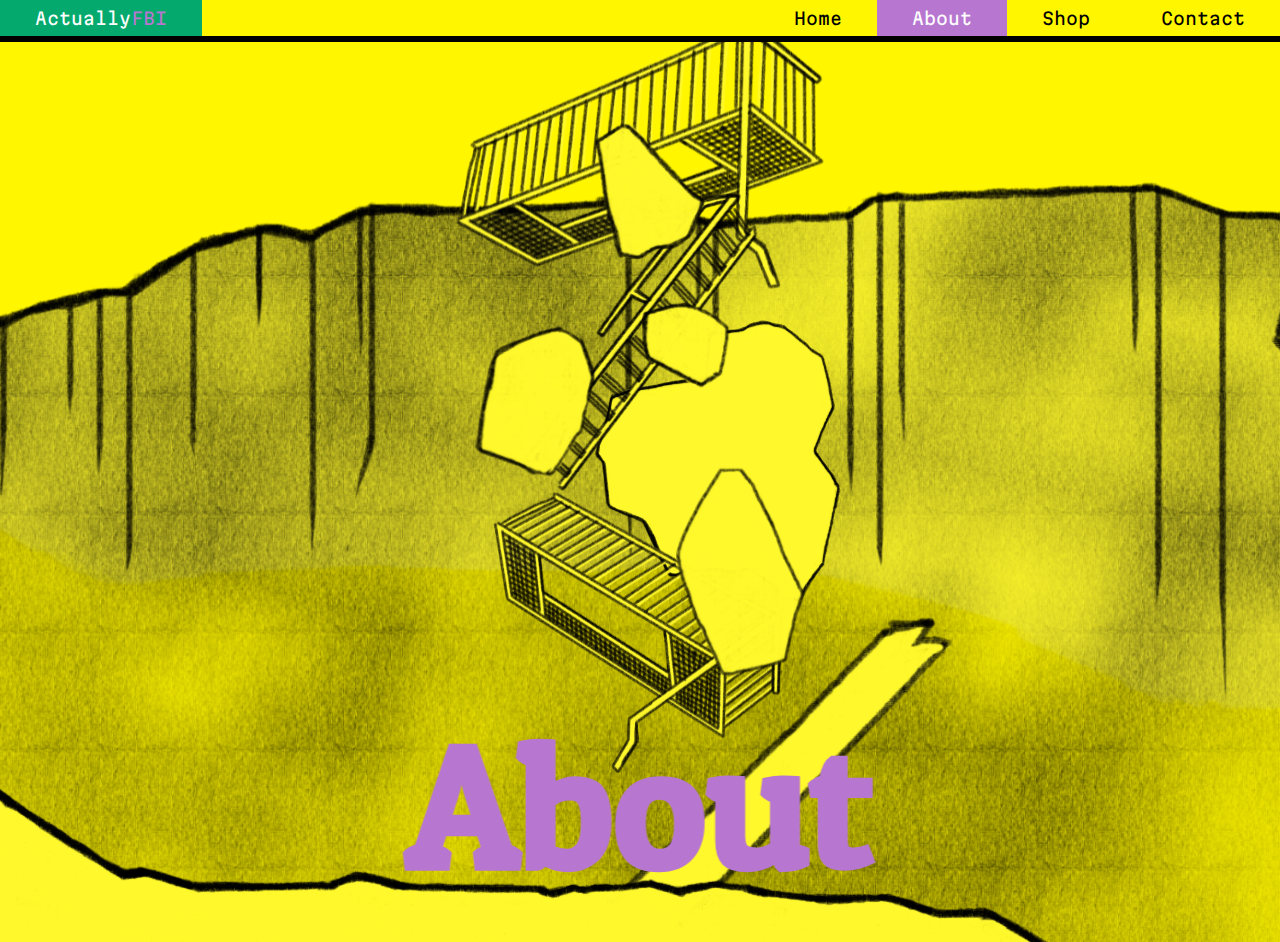
==== about.html @ b8d32f15 "work" ====
<!DOCTYPE html>
<html lang="en">
<head>
  <meta charset="UTF-8">
  <meta http-equiv="X-UA-Compatible" content="IE=edge">
  <meta name="viewport" content="width=device-width, initial-scale=1.0">
  <title>About</title>
  <link rel="stylesheet" href="styles.css" /> 
  <link href="https://fonts.googleapis.com/css?family=Barrio:regular" rel="stylesheet" />
  <link href="https://fonts.googleapis.com/css?family=Space+Grotesk:300,regular,500,600,700" rel="stylesheet" />
  <link href="https://fonts.googleapis.com/css?family=Patua+One:regular" rel="stylesheet" />
</head>
<body>
  <div class="topnav">
    <a href="https://www.instagram.com/jellosaurus/?hl=en" target="_blank" class="logo">Actually<span class="fbi">FBI</span></a>
    <a href="#contact">Contact</a>
    <a href="#shop">Shop</a>
    <a class="active" href="about.html">About</a>
    <a href="index.html">Home</a>
  </div>
  <div class="wrapper">
    <header>
      <h1 class="title">About</h1>
      <img src="img/hole back.png" class="bg1">
      <img src="img/debris 1.png" class="bg2">
      <img src="img/fe 3.png" class="bg3">
      <img src="img/fe 2.png" class="bg4">
      <img src="img/fe 1.png" class="bg5">
      <img src="img/debris 3.png" class="bg6">
      <img src="img/debris 2.png" class="bg7">
      <img src="img/hole front.png" class="bg8">
    </br>
    </header>
    <section>
      <h2></h2>  
      <p>Worms is a short story written so that this website looks more realistic.</br></br>I am learning to code and this website is a result of that.</br></br>It doesn't work on all monitors/resolutions. I'm not sure why yet but i will figure it out.</p>
      </section>
      <div>
        <p></p>
        <footer><p>2022</p></footer>
      </div>
</body>
</html>
---- styles.css ----
@import url('https://fonts.googleapis.com/css2?family=Rubik+Spray+Paint&display=swap');
@import url('https://fonts.googleapis.com/css2?family=Martian+Mono:wght@100;400;800&family=Rubik+80s+Fade&family=Rubik+Vinyl&display=swap');

body {
  margin: 0;
  background-color:rgb(255, 246, 0);
  overflow: hidden;
}

.topnav {
  overflow: hidden;
  border-bottom: 0.4rem black solid;
}

.topnav h3 {
    margin: 0;
    padding: 0;
    color: rgb(255, 246, 0);
}

.topnav .logo {
  float: left;
  color: black;
}

.fbi {
  color:rgb(183, 119, 208);
}

.topnav a {
  font-family: 'Martian Mono', monospace;
  float: right;
  color: black;
  text-align: center;
  padding: 0.5rem 2.2rem;
  text-decoration: none;
  font-size: 17px;
}

.topnav a:hover {
  background-color:#04AA6D;
  color: white;
}

.topnav a.active {
  background-color: rgb(183, 119, 208);
  color: white;
}

.wrapper {
  height: 100vh;
  overflow-y: auto;
  overflow-x: hidden;
  perspective: 10px;
}

header {
  position: relative;
  display: flex;
  justify-content: center;
  align-items: center;
  height: 100%;
  transform-style: preserve-3d;
  z-index: -1;
}

.title {
  padding-top: 460px;
  transform: translateZ(-1px) scale(1.5);
  text-align: center;
  font-size: 8em;
  color: rgb(183, 119, 208);
  font-family: "Patua One";
}

.background--1 {
  padding-top: 200px;
  transform: translateZ(-15px) scale(2);
}

.background--2 {
  transform: translateZ(-10px) scale(2);
}

.background--3 {
  transform: translateZ(-5px) scale(1.5);
}

.worm {
  transform: translateZ(-4.9px) scale(1.5);
}

.background--4 {
  transform: translateZ(-4.7px) scale(1.5);
}

.background--5 {
  transform: translateZ(-4px) scale(1.3);
}

.background--6 {
  transform: translateZ(-4px) scale(1.5);
  padding-top: 1000px;
}

.background--1, .background--2, .background--3, .background--4, .background--5, .background--6, .worm {
  position: absolute;
  height: 100%;
  width: 100%;
  object-fit: cover;
  z-index: -1;
}

.bg1 {
  transform: translateZ(-17px) scale(3.1);
  padding-right: 40px;
  padding-top: 200px;
}

.bg2 {
  transform: translateZ(-6px) scale(0.5);
  padding-bottom: 200px;
  padding-left: 500px;
}

.bg3 {
  transform: translateZ(-6px) scale(.5);
  padding-top: 900px;
}

.bg4 {
  transform: translateZ(-5px) scale(.5);
  padding-bottom: 900px;
}

.bg5 {
  transform: translateZ(-6px) scale(.5);
  padding-bottom: 2200px;
}

.bg6 {
  transform: translateZ(-3px) scale(.8);
  padding-bottom: 300px;
}

.bg7 {
  transform: translateZ(-2.5px) scale(1.5);
  padding-left: 620px;
}

.bg8 {
  transform: translateZ(-2px) scale(1.3);
  padding-top: 1000px;
  padding-right: 70px;
}

.bg1, .bg2, .bg3, .bg4, .bg5, .bg6, .bg7, .bg8 {
  position: absolute;
  height: 100%;
  width: 100%;
  object-fit: contain;
  z-index: -1;
}

section {
  padding-top: 5rem;
  padding-left: 2rem;
  padding-right: 2rem;
  padding-bottom: 0;
  color: rgb(0, 0, 0);
  margin: 0;
}

p, h2 {
  font-family: "Patua One";
  padding-top: 15rem;
}

p {
  font-size: 2rem;
}

h2 {
  font-size: 7rem;
  color: rgb(183, 119, 208);
}

.break {
  padding-top: 150px;
}

.smaller {
  font-size: 4rem;
  color:#04AA6D;
}

.car {
  height: auto;
  max-width: 100%;
  float: right;
  margin: 10px;
  padding: 10px;
}

.some--text {
  padding-top: 400px;
  text-align: center;
  padding-bottom: 0;
}

footer {
  border-top: 0.3rem solid black;
  background-color: #04AA6D;
  color:rgb(255, 246, 0);
  text-align: center;
  padding: 2rem;
}
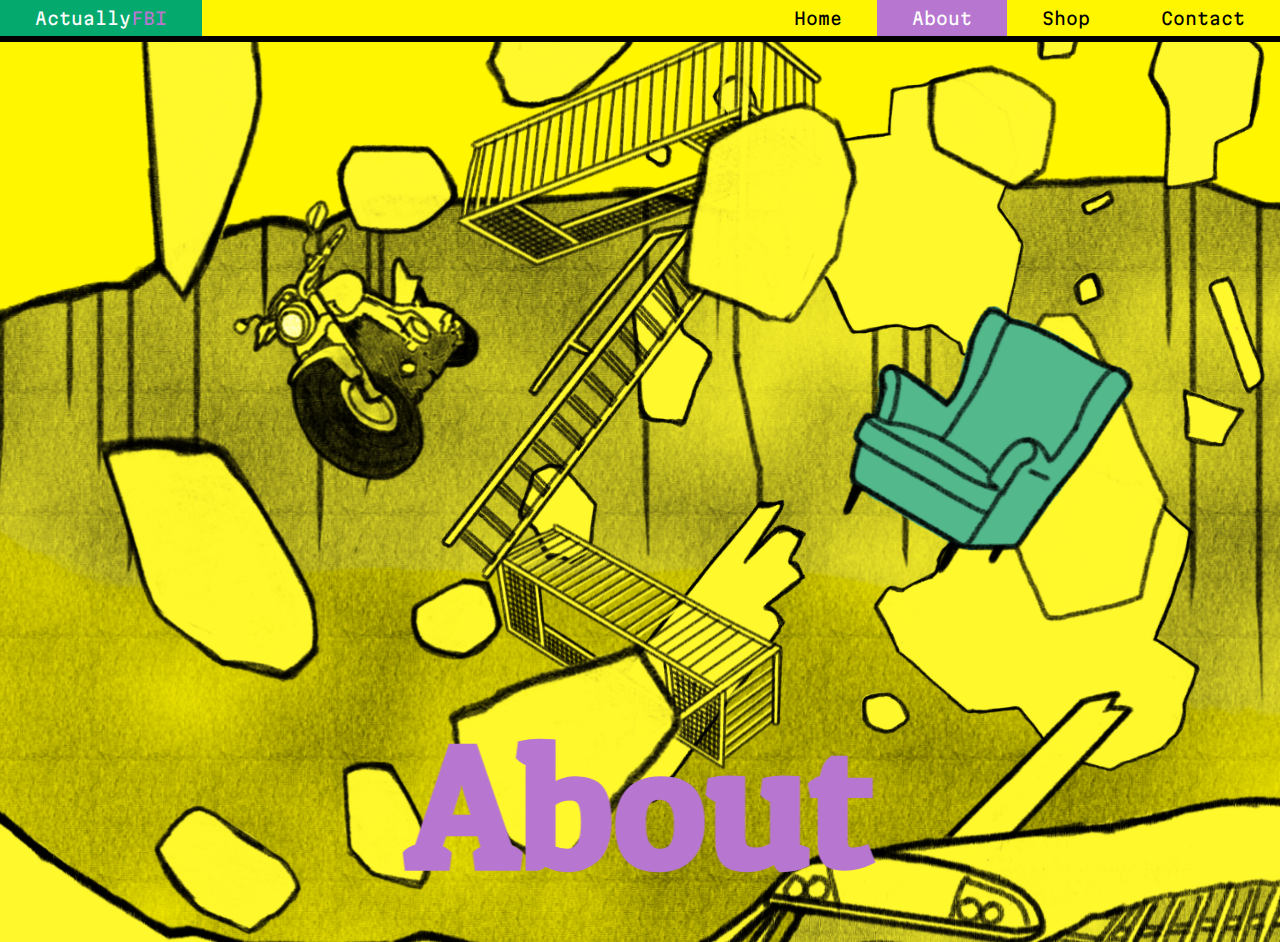
==== commit 4a188d01: "3.1" ====
--- a/about.html
+++ b/about.html
@@ -33,7 +33,7 @@
     </header>
     <section>
       <h2></h2>  
-      <p>Worms is a short story written so that this website looks more realistic.</br></br>I am learning to code and this website is a result of that.</br></br>It doesn't work on all monitors/resolutions. I'm not sure why yet but i will figure it out.</p>
+      <p>Worms is a short story written so that this website looks more realistic.</br></br>I am learning to code and this website is a result of that.</br></br>It also doesn't work on all monitors/resolutions.</p>
       </section>
       <div>
         <p></p>
--- a/styles.css
+++ b/styles.css
@@ -5,6 +5,46 @@
   margin: 0;
   background-color:rgb(255, 246, 0);
   overflow: hidden;
+}
+
+.topnav {
+  overflow: hidden;
+  border-bottom: 0.4rem black solid;
+}
+
+.topnav h3 {
+    margin: 0;
+    padding: 0;
+    color: rgb(255, 246, 0);
+}
+
+.topnav .logo {
+  float: left;
+  color: black;
+}
+
+.fbi {
+  color:rgb(183, 119, 208);
+}
+
+.topnav a {
+  font-family: 'Martian Mono', monospace;
+  float: right;
+  color: black;
+  text-align: center;
+  padding: 0.5rem 2.2rem;
+  text-decoration: none;
+  font-size: 17px;
+}
+
+.topnav a:hover {
+  background-color:#04AA6D;
+  color: white;
+}
+
+.topnav a.active {
+  background-color: rgb(183, 119, 208);
+  color: white;
 }
 
 .topnav {
@@ -112,25 +152,26 @@
 }
 
 .bg1 {
-  transform: translateZ(-17px) scale(3.1);
-  padding-right: 40px;
+  transform: translateZ(-17px) scale(3.2);
+  padding-right: 10px;
   padding-top: 200px;
 }
 
 .bg2 {
-  transform: translateZ(-6px) scale(0.5);
+  transform: translateZ(-12px) scale(2);
   padding-bottom: 200px;
   padding-left: 500px;
 }
 
 .bg3 {
   transform: translateZ(-6px) scale(.5);
-  padding-top: 900px;
+  padding-top: 1100px;
 }
 
 .bg4 {
-  transform: translateZ(-5px) scale(.5);
-  padding-bottom: 900px;
+  transform: translateZ(-5px) scale(.6);
+  padding-bottom: 450px;
+  padding-right: 300px;
 }
 
 .bg5 {
@@ -139,19 +180,20 @@
 }
 
 .bg6 {
-  transform: translateZ(-3px) scale(.8);
-  padding-bottom: 300px;
+  transform: translateZ(-4px) scale(2);
+  padding-bottom: 200px;
+  padding-left: 100px;
 }
 
 .bg7 {
-  transform: translateZ(-2.5px) scale(1.5);
-  padding-left: 620px;
+  transform: translateZ(-2.5px) scale(1.9);
+  padding-left: 300px;
+  padding-top: 400px;
 }
 
 .bg8 {
-  transform: translateZ(-2px) scale(1.3);
-  padding-top: 1000px;
-  padding-right: 70px;
+  transform: translateZ(-2px) scale(1.5);
+  padding-top: 1160px;
 }
 
 .bg1, .bg2, .bg3, .bg4, .bg5, .bg6, .bg7, .bg8 {
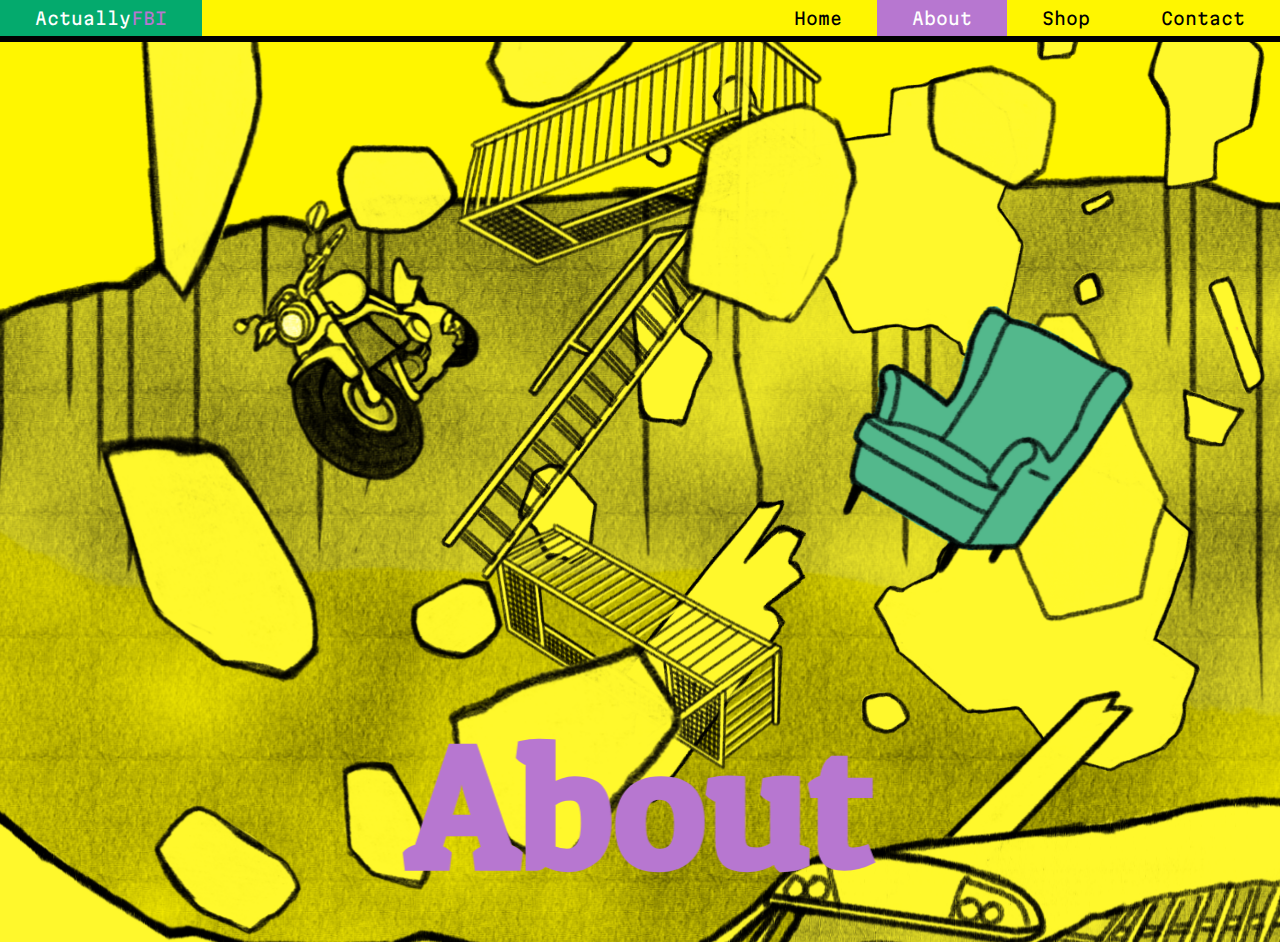
==== commit 57fd9c5c: "3.2" ====
--- a/about.html
+++ b/about.html
@@ -13,8 +13,8 @@
 <body>
   <div class="topnav">
     <a href="https://www.instagram.com/jellosaurus/?hl=en" target="_blank" class="logo">Actually<span class="fbi">FBI</span></a>
-    <a href="#contact">Contact</a>
-    <a href="#shop">Shop</a>
+    <a href="contact.html">Contact</a>
+    <a href="shop.html">Shop</a>
     <a class="active" href="about.html">About</a>
     <a href="index.html">Home</a>
   </div>
@@ -33,7 +33,7 @@
     </header>
     <section>
       <h2></h2>  
-      <p>Worms is a short story written so that this website looks more realistic.</br></br>I am learning to code and this website is a result of that.</br></br>It also doesn't work on all monitors/resolutions.</p>
+      <p>Worms is a badly written short story I created so that this website looks more realistic.</br></br>I know i could have just lorem ipsum'd the crap out of it but I can type really <em>really</em> fast, </br>i definitely didn't end up spending far too long writing a story about worms eating the big apple.</br></br>I am learning to code and this website is a result of that.</br></br>It's a work in progress and therefore inherently flawed, broken or not functional.</br></br>Thanks </p>
       </section>
       <div>
         <p></p>
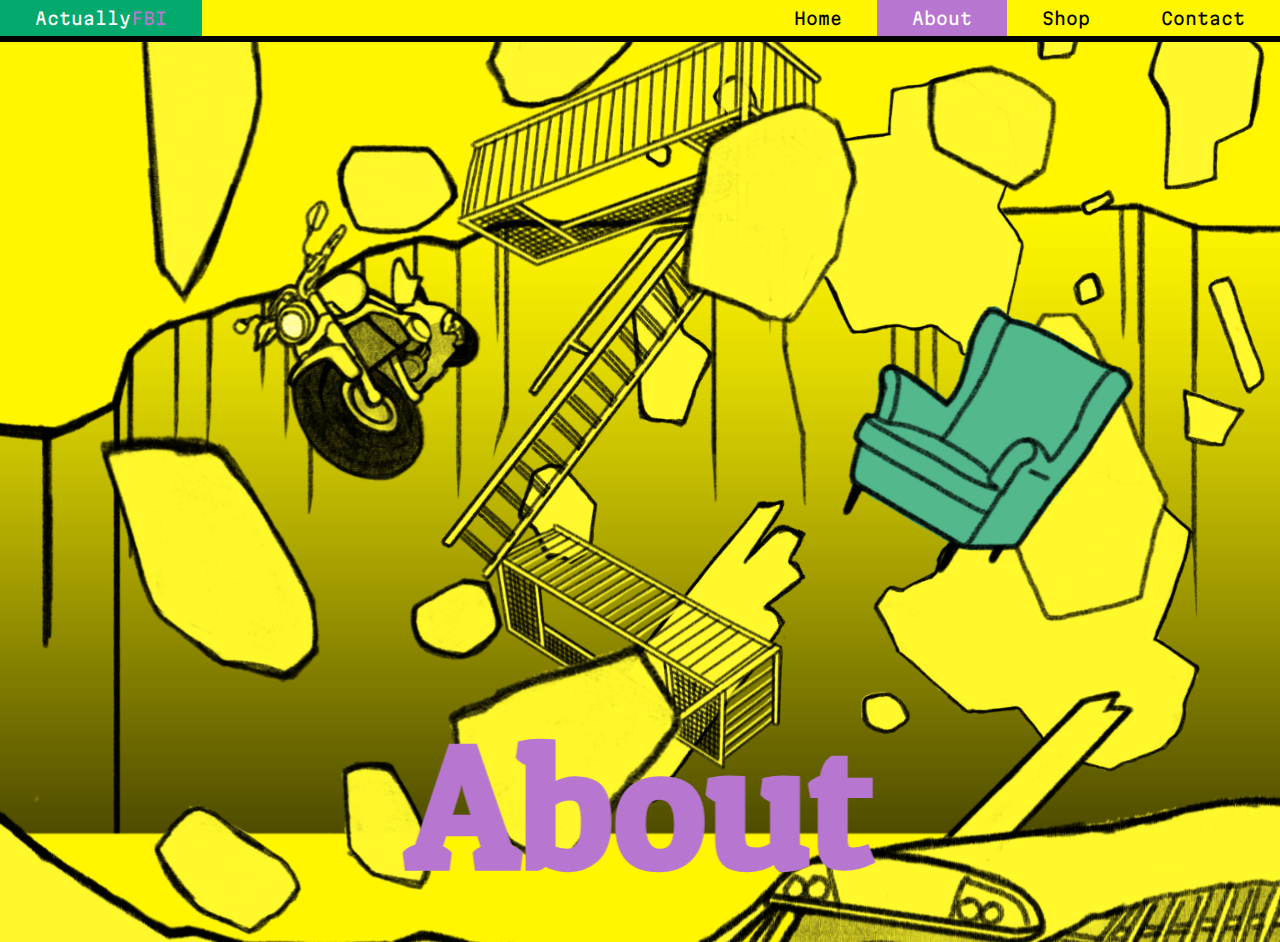
==== commit 17e82410: "3.6" ====
--- a/about.html
+++ b/about.html
@@ -31,9 +31,9 @@
       <img src="img/hole front.png" class="bg8">
     </br>
     </header>
-    <section>
+    <section class="about--text">
       <h2></h2>  
-      <p>Worms is a badly written short story I created so that this website looks more realistic.</br></br>I know i could have just lorem ipsum'd the crap out of it but I can type really <em>really</em> fast, </br>i definitely didn't end up spending far too long writing a story about worms eating the big apple.</br></br>I am learning to code and this website is a result of that.</br></br>It's a work in progress and therefore inherently flawed, broken or not functional.</br></br>Thanks </p>
+      <p>Worms is a badly written short story I created so that this website looks more realistic.</br></br>I know i could have just lorem ipsum'd the crap out of it but I can type really <em>really</em> fast, </br>i definitely didn't end up spending far too long writing a story about worms eating the big apple.</br></br>I am learning to code and this website is a result of that.</br></br>It's a work in progress and therefore inherently flawed, broken or not functional.</p>
       </section>
       <div>
         <p></p>
--- a/styles.css
+++ b/styles.css
@@ -152,9 +152,9 @@
 }
 
 .bg1 {
-  transform: translateZ(-17px) scale(3.2);
+  transform: translateZ(-17px) scale(2.8);
   padding-right: 10px;
-  padding-top: 200px;
+  padding-top: 50px;
 }
 
 .bg2 {
@@ -256,4 +256,4 @@
   color:rgb(255, 246, 0);
   text-align: center;
   padding: 2rem;
-}+}
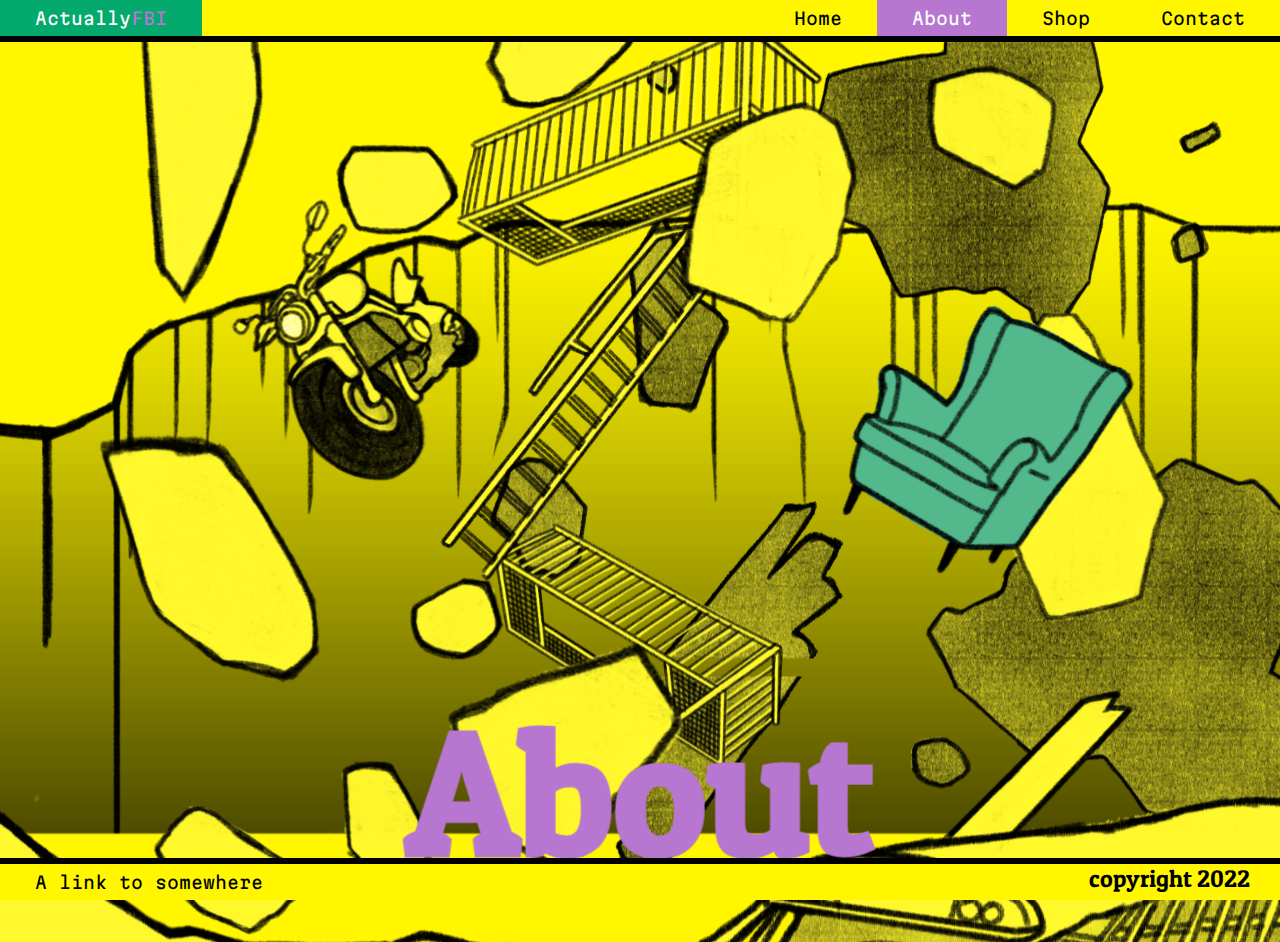
==== commit 1ba90347: "3.8" ====
--- a/about.html
+++ b/about.html
@@ -18,6 +18,10 @@
     <a class="active" href="about.html">About</a>
     <a href="index.html">Home</a>
   </div>
+  <div class="bottomnav">
+    <a href="">A link to somewhere</a>
+    <p>copyright 2022</p>
+  </div>
   <div class="wrapper">
     <header>
       <h1 class="title">About</h1>
@@ -35,9 +39,5 @@
       <h2></h2>  
       <p>Worms is a badly written short story I created so that this website looks more realistic.</br></br>I know i could have just lorem ipsum'd the crap out of it but I can type really <em>really</em> fast, </br>i definitely didn't end up spending far too long writing a story about worms eating the big apple.</br></br>I am learning to code and this website is a result of that.</br></br>It's a work in progress and therefore inherently flawed, broken or not functional.</p>
       </section>
-      <div>
-        <p></p>
-        <footer><p>2022</p></footer>
-      </div>
 </body>
 </html>--- a/styles.css
+++ b/styles.css
@@ -1,5 +1,10 @@
 @import url('https://fonts.googleapis.com/css2?family=Rubik+Spray+Paint&display=swap');
 @import url('https://fonts.googleapis.com/css2?family=Martian+Mono:wght@100;400;800&family=Rubik+80s+Fade&family=Rubik+Vinyl&display=swap');
+
+* {
+  margin: 0;
+  padding: 0;
+}
 
 body {
   margin: 0;
@@ -10,6 +15,16 @@
 .topnav {
   overflow: hidden;
   border-bottom: 0.4rem black solid;
+}
+
+.bottomnav {
+  overflow: hidden;
+  border-top: 0.4rem black solid;
+  z-index: 100;
+  position: fixed;
+  bottom: 0;
+  width: 100%;
+  background-color: rgb(255, 246, 0);
 }
 
 .topnav h3 {
@@ -18,6 +33,16 @@
     color: rgb(255, 246, 0);
 }
 
+.bottomnav p {
+  margin: 0;
+  padding: 0;
+  padding-right: 30px;
+  color: rgb(255, 246, 0);
+  float: right;
+  color: black;
+  font-size: 1.5rem;
+}
+
 .topnav .logo {
   float: left;
   color: black;
@@ -37,39 +62,9 @@
   font-size: 17px;
 }
 
-.topnav a:hover {
-  background-color:#04AA6D;
-  color: white;
-}
-
-.topnav a.active {
-  background-color: rgb(183, 119, 208);
-  color: white;
-}
-
-.topnav {
-  overflow: hidden;
-  border-bottom: 0.4rem black solid;
-}
-
-.topnav h3 {
-    margin: 0;
-    padding: 0;
-    color: rgb(255, 246, 0);
-}
-
-.topnav .logo {
+.bottomnav a {
+  font-family: 'Martian Mono', monospace;
   float: left;
-  color: black;
-}
-
-.fbi {
-  color:rgb(183, 119, 208);
-}
-
-.topnav a {
-  font-family: 'Martian Mono', monospace;
-  float: right;
   color: black;
   text-align: center;
   padding: 0.5rem 2.2rem;
@@ -77,11 +72,20 @@
   font-size: 17px;
 }
 
+.bottomnav a:hover {
+  background-color:#04AA6D;
+  color: white;
+}
+
 .topnav a:hover {
   background-color:#04AA6D;
   color: white;
 }
 
+.bottomnav a.active {
+  background-color: rgb(183, 119, 208);
+  color: white;
+}
 .topnav a.active {
   background-color: rgb(183, 119, 208);
   color: white;
@@ -105,7 +109,7 @@
 }
 
 .title {
-  padding-top: 460px;
+  padding-top: 440px;
   transform: translateZ(-1px) scale(1.5);
   text-align: center;
   font-size: 8em;
@@ -114,16 +118,16 @@
 }
 
 .background--1 {
-  padding-top: 200px;
-  transform: translateZ(-15px) scale(2);
+  padding-bottom: 2000px;
+  transform: translateZ(-15px) scale(.5);
 }
 
 .background--2 {
-  transform: translateZ(-10px) scale(2);
+  transform: translateZ(-10px) scale(2.1);
 }
 
 .background--3 {
-  transform: translateZ(-5px) scale(1.5);
+  transform: translateZ(-5px) scale(1.6);
 }
 
 .worm {
@@ -131,7 +135,7 @@
 }
 
 .background--4 {
-  transform: translateZ(-4.7px) scale(1.5);
+  transform: translateZ(-4.7px) scale(1.6);
 }
 
 .background--5 {
@@ -147,7 +151,7 @@
   position: absolute;
   height: 100%;
   width: 100%;
-  object-fit: cover;
+  object-fit: contain;
   z-index: -1;
 }
 
@@ -158,7 +162,7 @@
 }
 
 .bg2 {
-  transform: translateZ(-12px) scale(2);
+  transform: translateZ(-12px) scale(2.45);
   padding-bottom: 200px;
   padding-left: 500px;
 }
@@ -227,6 +231,12 @@
   color: rgb(183, 119, 208);
 }
 
+h3 {
+  text-align: center;
+  font-size: 3rem;
+  color: rgb(183, 119, 208);
+}
+
 .break {
   padding-top: 150px;
 }
@@ -250,10 +260,23 @@
   padding-bottom: 0;
 }
 
-footer {
-  border-top: 0.3rem solid black;
-  background-color: #04AA6D;
-  color:rgb(255, 246, 0);
-  text-align: center;
-  padding: 2rem;
-}
+.container {
+  justify-content: center;
+  text-align: center;
+  width: 100%;
+  height: auto;
+}
+
+.email--button {
+  width: 13%;
+  height: auto;
+  display: block;
+  margin: 50px auto;
+  padding: 0;
+}
+
+.email--text {
+  text-align: center;
+  margin: auto;
+  padding-top: 50px;
+}
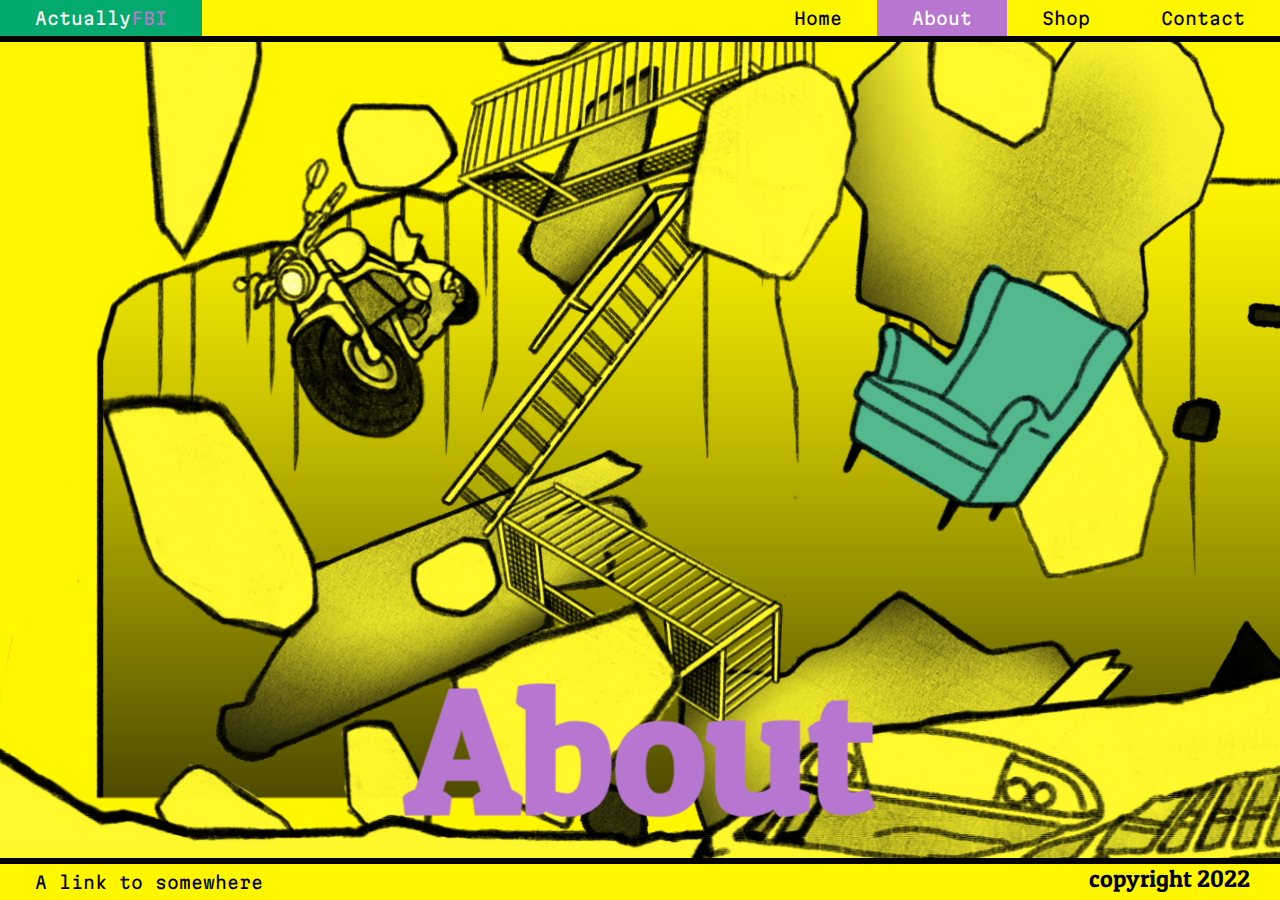
==== commit bce487b9: "3.9" ====
--- a/about.html
+++ b/about.html
@@ -36,8 +36,8 @@
     </br>
     </header>
     <section class="about--text">
-      <h2></h2>  
-      <p>Worms is a badly written short story I created so that this website looks more realistic.</br></br>I know i could have just lorem ipsum'd the crap out of it but I can type really <em>really</em> fast, </br>i definitely didn't end up spending far too long writing a story about worms eating the big apple.</br></br>I am learning to code and this website is a result of that.</br></br>It's a work in progress and therefore inherently flawed, broken or not functional.</p>
+      <h2>Worms</br>by Matt Pearson</h2>  
+      <p>Worms is a badly written short story I created so that this website looks more realistic.</br></br>i definitely didn't end up spending far too long writing a story about worms eating the big apple.</br></br>I am learning to code and this website is a result of that.</br></br>It is a work in progress so things might not work all the time.</p>
       </section>
 </body>
 </html>--- a/styles.css
+++ b/styles.css
@@ -15,6 +15,10 @@
 .topnav {
   overflow: hidden;
   border-bottom: 0.4rem black solid;
+  z-index: 100;
+  position: fixed;
+  width: 100%;
+  background-color: rgb(255, 246, 0);
 }
 
 .bottomnav {
@@ -144,7 +148,7 @@
 
 .background--6 {
   transform: translateZ(-4px) scale(1.5);
-  padding-top: 1000px;
+  padding-top: 900px;
 }
 
 .background--1, .background--2, .background--3, .background--4, .background--5, .background--6, .worm {
@@ -162,9 +166,9 @@
 }
 
 .bg2 {
-  transform: translateZ(-12px) scale(2.45);
+  transform: translateZ(-12px) scale(3) rotate(30deg);
   padding-bottom: 200px;
-  padding-left: 500px;
+  padding-left: 200px;
 }
 
 .bg3 {
@@ -196,8 +200,8 @@
 }
 
 .bg8 {
-  transform: translateZ(-2px) scale(1.5);
-  padding-top: 1160px;
+  transform: translateZ(-2px) scale(2.44);
+  padding-top: 900px;
 }
 
 .bg1, .bg2, .bg3, .bg4, .bg5, .bg6, .bg7, .bg8 {
@@ -248,7 +252,7 @@
 
 .car {
   height: auto;
-  max-width: 100%;
+  max-width: 50%;
   float: right;
   margin: 10px;
   padding: 10px;
@@ -268,7 +272,7 @@
 }
 
 .email--button {
-  width: 13%;
+  width: 7%;
   height: auto;
   display: block;
   margin: 50px auto;
@@ -280,3 +284,4 @@
   margin: auto;
   padding-top: 50px;
 }
+
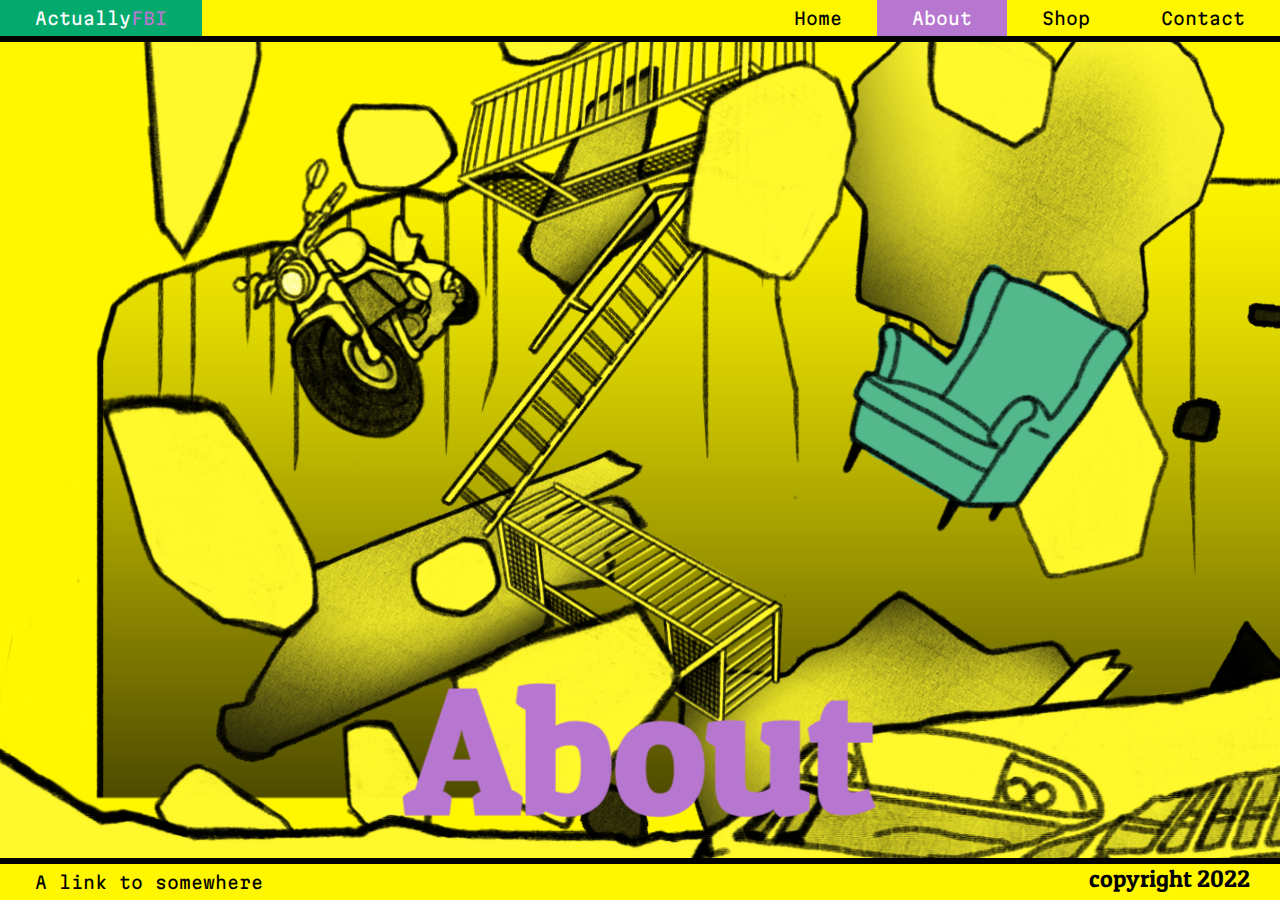
==== commit 6715b2fb: "4.1" ====
--- a/about.html
+++ b/about.html
@@ -37,7 +37,8 @@
     </header>
     <section class="about--text">
       <h2>Worms</br>by Matt Pearson</h2>  
-      <p>Worms is a badly written short story I created so that this website looks more realistic.</br></br>i definitely didn't end up spending far too long writing a story about worms eating the big apple.</br></br>I am learning to code and this website is a result of that.</br></br>It is a work in progress so things might not work all the time.</p>
+      <p>Worms is an unfinished and badly written short story I created about worms eating the big apple so that this website looks more realistic.</br></br>I am learning to code and this website is a result of that, it is a work in progress so things might not work all the time.</br></br>Thankyou for checking it out!</p>
       </section>
+    </div>
 </body>
 </html>--- a/styles.css
+++ b/styles.css
@@ -285,3 +285,21 @@
   padding-top: 50px;
 }
 
+::-webkit-scrollbar {
+  width: 25px;
+}
+
+::-webkit-scrollbar-track {
+  background: rgb(255, 246, 0); 
+  border-left: 0.4rem black solid;
+}
+
+::-webkit-scrollbar-thumb {
+  background: rgb(183, 119, 208); 
+  border-left: 0.4rem black solid;
+  height: 100px;
+}
+
+::-webkit-scrollbar-thumb:hover {
+  background: #04AA6D; 
+}